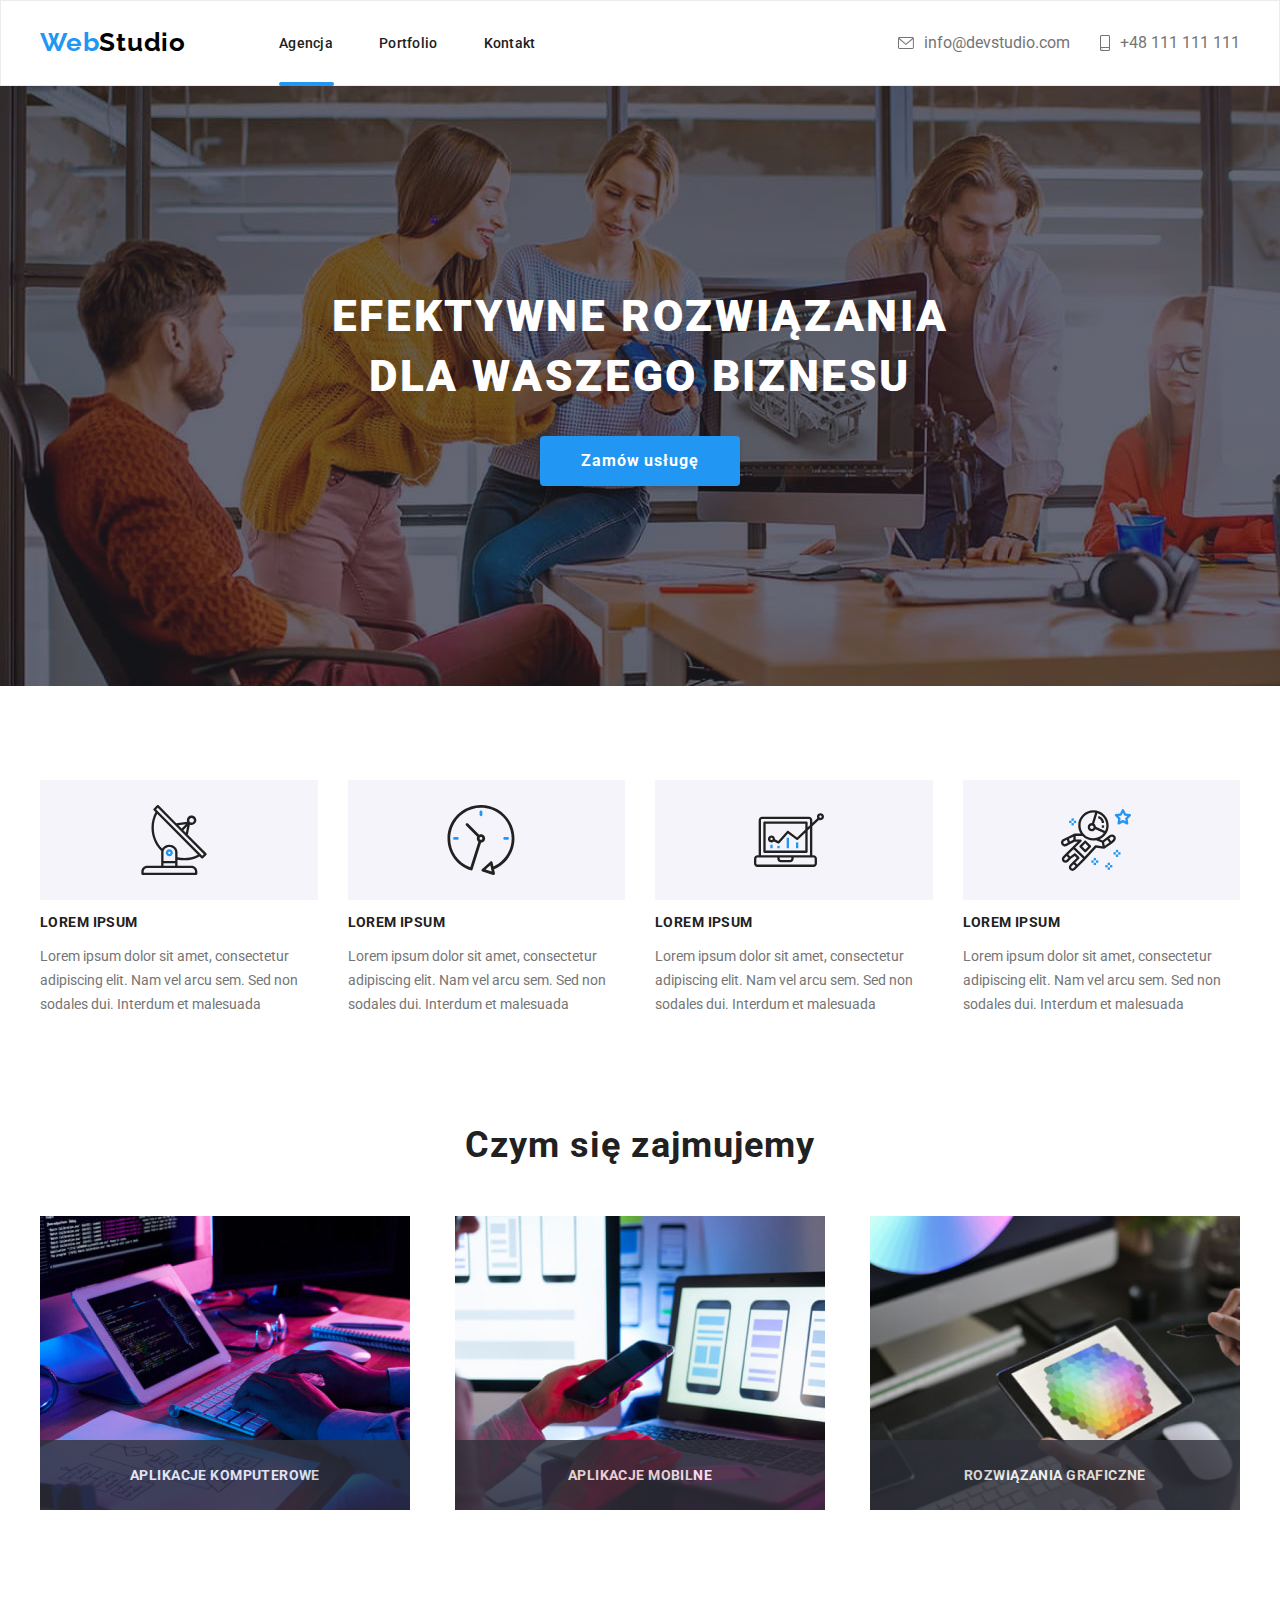
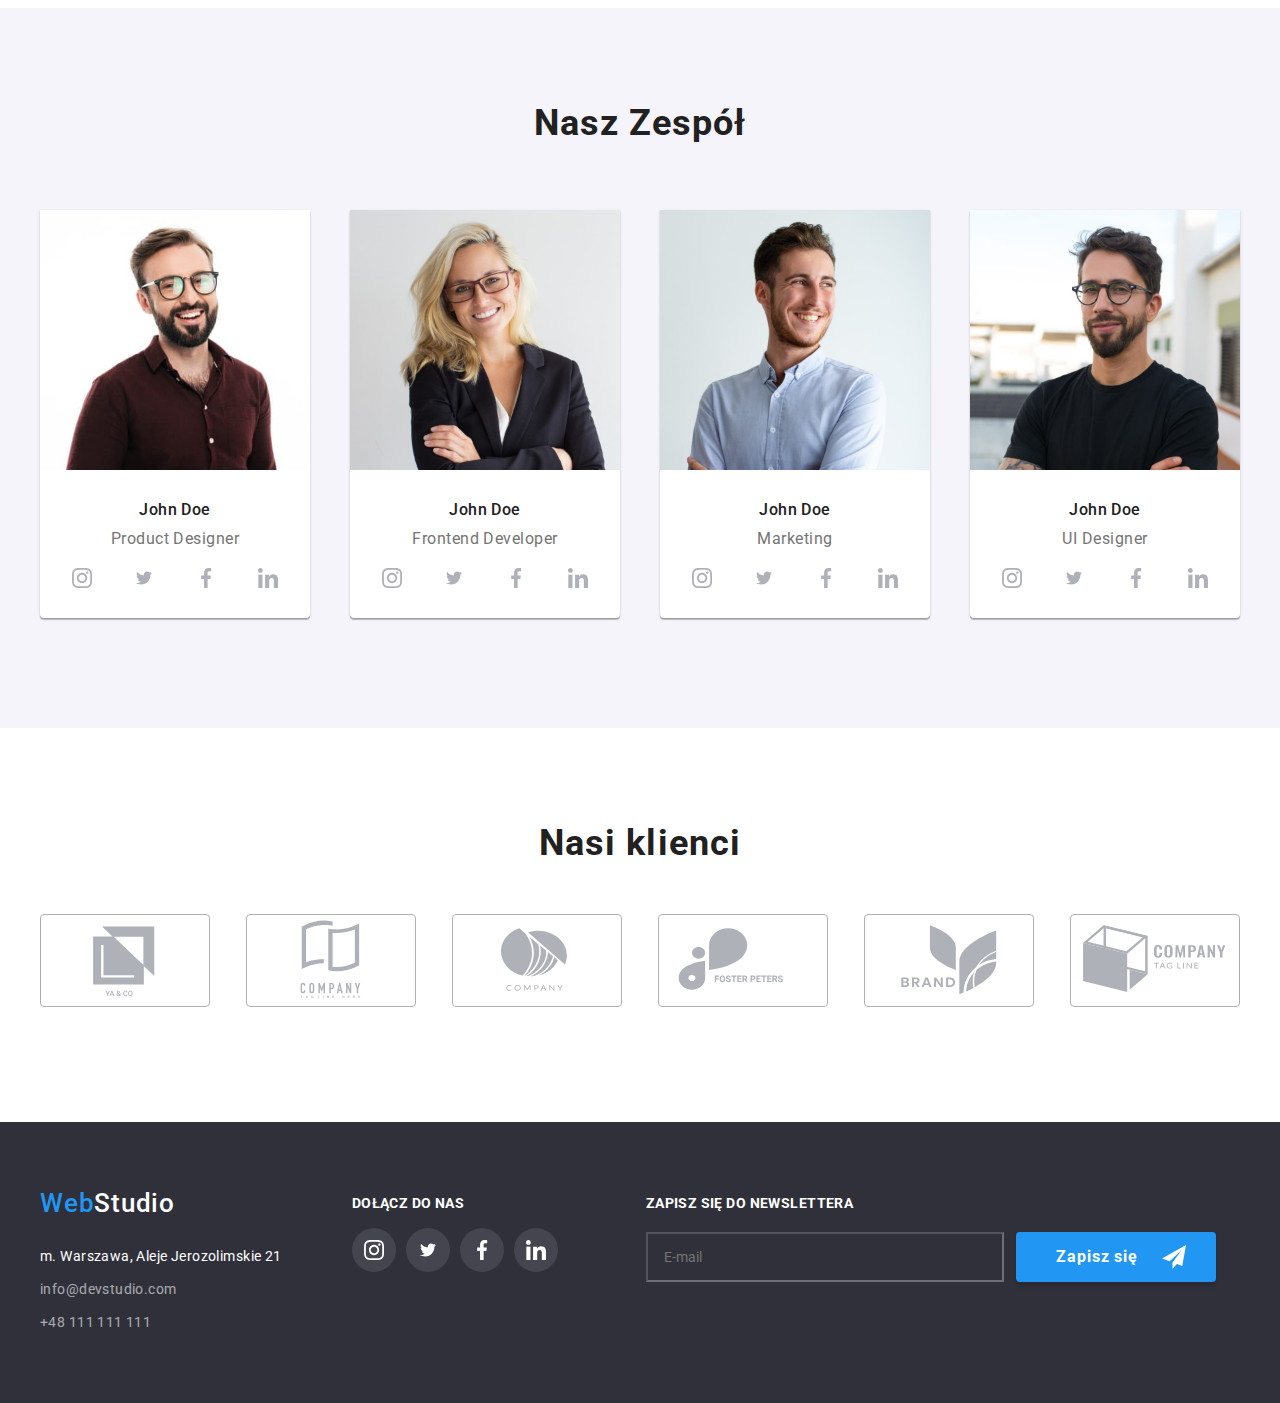
==== index.html @ 601d6df9 "modal window bem almost ready" ====
<!DOCTYPE html>
<html lang="en">
  <head>
    <meta charset="UTF-8" />
    <meta http-equiv="X-UA-Compatible" content="IE=edge" />
    <meta name="viewport" content="width=device-width, initial-scale=1.0" />
    <title>Document</title>
    <link
      rel="stylesheet"
      href="https://cdnjs.cloudflare.com/ajax/libs/modern-normalize/1.0.0/modern-normalize.min.css"
    />
    <link rel="stylesheet" href="css/styles.css" />
    <style>
      @import url('https://fonts.googleapis.com/css2?family=Raleway:wght@700&family=Roboto:ital,wght@0,400;0,500;0,900;1,700&display=swap');
    </style>
  </head>
  <body>
    <header class="header">
      <div class="container container--header">
      <a class="logo logo--header" href="./index.html"
        ><span class="logo__web">Web</span><span class="logo__studio">Studio</span></a
      >
      <nav class="nav">
        <ul class="menu">
          <li class="menu-page"><a class="menu-page__link menu-page__link--active" href="./index.html">Agencja</a></li>
          <li class="menu-page"><a class="menu-page__link" href="./portfolio.html">Portfolio</a></li>
          <li class="menu-page"><a class="menu-page__link" href="">Kontakt</a></li>
        </ul>
      </nav>
    <ul class="header-contacts">
      <li class="header-info">
        <a class="header-info__link" href="mailto:info@devstudio.com">
          <svg class="header-info__svg" width="16" height="12">
            <use href="images/icons.svg#icon-envelope">
          </svg>
          info@devstudio.com</a>
      </li>
      <li class="header-info">
        <a class="header-info__link" href="tel:+48111111111">
          <svg class="header-info__svg" width="10" height="16">
            <use href="images/icons.svg#icon-smartphone">
          </svg>
          +48 111 111 111</a>
      </li>
    </ul>
      </div>
    </header>
    <main>
      <section class="section1">
        <div class="container container--section1">
        <h1 class="section1__tittle">Efektywne rozwiązania dla waszego biznesu</h1>
        <button class="section1__button" type="button" data-modal-open>Zamów usługę</button>
        </div>
      </section>
      <section class="section2">
        <div class="container">
        <ul class="lorem-section">
          <li class="lorem-column">
            <div class="lorem-image" width="270" height="120">
              <svg class="lorem-image__svg" width="70" height="70">
                <use href="images/icons.svg#icon-antenna">
              </svg>
            </div>
            <h3 class="lorem-column__title">Lorem Ipsum</h3>
            <p class="lorem-column__text">
              Lorem ipsum dolor sit amet, consectetur adipiscing elit. Nam vel arcu sem. Sed non
              sodales dui. Interdum et malesuada
            </p>
          </li>
          <li class="lorem-column">
            <div class="lorem-image" width="270" height="120">
              <svg class="lorem-image__svg" width="70" height="70">
                <use href="images/icons.svg#icon-clock">
              </svg>
              </div>
            <h3 class="lorem-column__title">Lorem Ipsum</h3>
            <p class="lorem-column__text">
              Lorem ipsum dolor sit amet, consectetur adipiscing elit. Nam vel arcu sem. Sed non
              sodales dui. Interdum et malesuada
            </p>
          </li>
          <li class="lorem-column">
            <div class="lorem-image" width="270" height="120">
              <svg class="lorem-image__svg" width="70" height="70">
                <use href="images/icons.svg#icon-diagram-1">
              </svg>
              </div>
            <h3 class="lorem-column__title">Lorem Ipsum</h3>
            <p class="lorem-column__text">
              Lorem ipsum dolor sit amet, consectetur adipiscing elit. Nam vel arcu sem. Sed non
              sodales dui. Interdum et malesuada
            </p>
          </li>
          <li class="lorem-column">
            <div class="lorem-image" width="270" height="120">
              <svg class="lorem-image__svg" width="70" height="70">
                <use href="images/icons.svg#icon-astronaut">
              </svg>
              </div>
            <h3 class="lorem-column__title">Lorem Ipsum</h3>
            <p class="lorem-column__text">
              Lorem ipsum dolor sit amet, consectetur adipiscing elit. Nam vel arcu sem. Sed non
              sodales dui. Interdum et malesuada
            </p>
          </li>
        </ul>
        </div>
      </section>
      <section class="section3">
        <div class="container">
        <h2 class="header-what-we-do">Czym się zajmujemy</h2>
        <ul class="our-activities">
          <li class="branch">
            <div class="branch__caption">
              <p class="branch__title">
              Aplikacje komputerowe
              </p>
            </div>
            <img
              src="images/keyboard.jpg"
              alt="a man writing on a keyboard"
              width="370"
              height="294"
            />
          </li>
            <li class="branch">
              <div class="branch__caption">
                <p class="branch__title">
                  Aplikacje mobilne
                </p>
              </div>
            <img src="images/mobile.jpg" alt="a man using mobile phone" width="370" height="294" />
          </li>
          <li class="branch">
            <div class="branch__caption">
              <p class="branch__title">
                Rozwiązania graficzne
              </p>
            </div>
            <img src="images/tablet.jpg" alt="a man using tablet" width="370" height="294" /></li>
        </ul>
        </div>
      </section>
      <section class="section4">
        <div class="container">
        <h2 class="header-our-team">Nasz Zespół</h2>
        <ul class="team-section">
          <li>
            <figure class="figure-person">
              <img
                src="images/productdesigner.jpg"
                alt="A man described as a product designer"
                width="270"
                height="260"
              />
              <figcaption class="figcaption-person">
                <p class="figcaption-person__name">John Doe </p><p class="figcaption-person__job">Product Designer</p>
                <ul class="team-social-media">
                  <li>
                    <div class="social-icon__border">
                    <svg width="20" height="20">
                      <use href="images/icons.svg#icon-instagram">                     
                      </use>
                    </svg>
                    </div>
                  </li>
                  <li>
                    <div class="social-icon__border">
                    <svg width="20" height="16">
                      <use href="images/icons.svg#icon-ellipse">
                      </use>
                    </svg>
                    </div>
                  </li>
                  <li>
                    <div class="social-icon__border">
                    <svg width="20" height="20">
                      <use href="images/icons.svg#icon-facebook">
                      </use>
                    </svg>
                    </div>
                  </li>
                  <li>
                    <div class="social-icon__border">
                    <svg width="20" height="20">
                      <use href="images/icons.svg#icon-linkedin">
                      </use>
                    </svg>
                    </div>
                  </li>
                </ul>
              </figcaption>
            </figure>
          </li>
          <li>
            <figure class="figure-person">
              <img
                src="images/developer.jpg"
                alt="a woman described as a fontend developer"
                width="270"
                height="260"
              />
              <figcaption class="figcaption-person">
                <p class="figcaption-person__name">John Doe </p><p class="figcaption-person__job">Frontend Developer</p>
              <ul class="team-social-media">
                <li>
                  <div class="social-icon__border">
                    <svg width="20" height="20">
                      <use href="images/icons.svg#icon-instagram">
                      </use>
                    </svg>
                  </div>
                </li>
                <li>
                  <div class="social-icon__border">
                    <svg width="20" height="16">
                      <use href="images/icons.svg#icon-ellipse">
                      </use>
                    </svg>
                  </div>
                </li>
                <li>
                  <div class="social-icon__border">
                    <svg width="20" height="20">
                      <use href="images/icons.svg#icon-facebook">
                      </use>
                    </svg>
                  </div>
                </li>
                <li>
                  <div class="social-icon__border">
                    <svg width="20" height="20">
                      <use href="images/icons.svg#icon-linkedin">
                      </use>
                    </svg>
                  </div>
                </li>
              </ul>
              </figcaption>
            </figure>
          </li>
          <li>
            <figure class="figure-person">
              <img
                src="images/marketing.jpg"
                alt="a man working in marketing"
                width="270"
                height="260"
              />
              <figcaption class="figcaption-person">
                <p class="figcaption-person__name">John Doe </p><p class="figcaption-person__job">Marketing</p>
                <ul class="team-social-media">
                  <li>
                    <div class="social-icon__border">
                      <svg width="20" height="20">
                        <use href="images/icons.svg#icon-instagram">
                        </use>
                      </svg>
                    </div>
                  </li>
                  <li>
                    <div class="social-icon__border">
                      <svg width="20" height="16">
                        <use href="images/icons.svg#icon-ellipse">
                        </use>
                      </svg>
                    </div>
                  </li>
                  <li>
                    <div class="social-icon__border">
                      <svg width="20" height="20">
                        <use href="images/icons.svg#icon-facebook">
                        </use>
                      </svg>
                    </div>
                  </li>
                  <li>
                    <div class="social-icon__border">
                      <svg width="20" height="20">
                        <use href="images/icons.svg#icon-linkedin">
                        </use>
                      </svg>
                    </div>
                  </li>
                </ul>
              </figcaption>
            </figure>
          </li>
          <li>
            <figure class="figure-person">
              <img
                src="images/uidesigner.jpg"
                alt="a man working as a UI Designer"
                width="270"
                height="260"
              />
              <figcaption class="figcaption-person">
                <p class="figcaption-person__name">John Doe </p><p class="figcaption-person__job">UI Designer</p>
              <ul class="team-social-media">
                <li>
                  <div class="social-icon__border">
                    <svg width="20" height="20">
                      <use href="images/icons.svg#icon-instagram">
                      </use>
                    </svg>
                  </div>
                </li>
                <li>
                  <div class="social-icon__border">
                    <svg width="20" height="16">
                      <use href="images/icons.svg#icon-ellipse">
                      </use>
                    </svg>
                  </div>
                </li>
                <li>
                  <div class="social-icon__border">
                    <svg width="20" height="20">
                      <use href="images/icons.svg#icon-facebook">
                      </use>
                    </svg>
                  </div>
                </li>
                <li>
                  <div class="social-icon__border">
                    <svg width="20" height="20">
                      <use href="images/icons.svg#icon-linkedin">
                      </use>
                    </svg>
                  </div>
                </li>
              </ul>
        </div>
      </section>
      <section class="section-clients">
        <div class="container">
          <h2 class="header-our-clients">Nasi klienci</h2>
          <ul class="clients-logo-section">
            <li class="clients-logo">
            <svg class="clients-logo__image" width="170" height="93">
             <use href="images/icons.svg#icon-logo2">
             </use>
            </svg>
            </li>
            <li class="clients-logo">
              <svg class="clients-logo__image" width="170" height="93">
                <use href="images/icons.svg#icon-logo">
                </use>
              </svg>
            </li>
            <li class="clients-logo">
              <svg class="clients-logo__image" width="170" height="93">
                <use href="images/icons.svg#icon-logo6">
                </use>
              </svg>
            </li>
            <li class="clients-logo">
              <svg class="clients-logo__image" width="170" height="93">
                <use href="images/icons.svg#icon-logo-2">
                </use>
              </svg>
            </li>
            <li class="clients-logo">
              <svg class="clients-logo__image" width="170" height="93">
                <use href="images/icons.svg#icon-logo4">
                </use>
              </svg>
            </li>
            <li class="clients-logo">
              <svg class="clients-logo__image" width="170" height="93">
                <use href="images/icons.svg#icon-logo3">
                </use>
              </svg>
            </li>
          </ul>
          </div>
    </main>
    <footer class="footer">
      <div class="container container--footer">
      <div class="footer-contacts">
      <a class="footer-contacts__link" href=""><span class="footer-contacts__web">Web</span><span class="footer-contacts__studio">Studio</span></a
      >
      <address class="foter-addres">
        m. Warszawa, Aleje Jerozolimskie 21
        <a class="footer-addres__contact" href="mailto:info@devstudio.com">info@devstudio.com</a>
        <a class="footer-addres__contact" href="tel:+48111111111">+48 111 111 111</a>
      </address>
      </div>
      <div>
      <p class="header-join-us">Dołącz do nas</p>
      <ul class="footer-social-bloc">
        <li class="footer-social-icon">
          <div class="footer-social-icon__circle">
          <svg width="20" height="20">
            <use href="images/icons.svg#icon-instagram">
            </use>
          </svg>
          </div>
        </li>
        <li class="footer-social-icon">
          <div class="footer-social-icon__circle">
          <svg width="20" height="16">
            <use href="images/icons.svg#icon-ellipse">
            </use>
          </svg>
          </div>
        </li>
        <li class="footer-social-icon">
          <div class="footer-social-icon__circle">
          <svg width="20" height="20">
            <use href="images/icons.svg#icon-facebook">
            </use>
          </svg>
          </div>
        </li>
        <li class="footer-social-icon">
          <div class="footer-social-icon__circle">
          <svg width="20" height="20">
            <use href="images/icons.svg#icon-linkedin">
            </use>
          </svg>
          </div>
        </li>
      </ul>
      </div>
      <form class="footer-form">
        <label class="footer-form__label">Zapisz się do newslettera
          <input class="footer-form__input" type="email" name="email" placeholder="E-mail" required>
        </label>
        <button class="footer-form__button" type="submit" name="submit">Zapisz się
          <svg class="footer-form__image" width="24" height="24">
            <use href="images/icons.svg#icon-send"></use>
          </svg>
        </button>
      </form>
    </div>
    </footer>
    <div class="backdrop is-hidden" data-modal>
    <div class="modal">
      <h3 class="modal__head">Zostaw swoje dane w formularzu poniżej</h3>
      <form class="modal__form">
      <label class="modal__label">Imię
      <input class="modal__input" type="text" name="name" required>
<svg class="svg-person" width="18" height="18">
  <use href="images/icons.svg#icon-person"></use>
</svg>
      </label>
      <label class="modal__label">Telefon
        <input class="modal__input" type="tel" name="phone" required>
        <svg class="svg-phone" width="18" height="18">
          <use href="images/icons.svg#icon-phone-black"></use>
        </svg>
      </label>
      <label class="modal__label">Email
        <input class="modal__input" type="email" name ="email" required>
      <svg class="svg-envelope" width="18" height="18">
        <use href="images/icons.svg#icon-black-envelope"></use>
      </svg>
      </label>
      <label class="modal__label">Komentarz
        <textarea class="modal__textarea" name="comment" rows="5" placeholder="Wprowadź tekst" resize="vertical"></textarea>
      </label>
      <label class="modal__label-checkbox">Oświadczam iż akceptuję&nbsp;<a class="modal__link" href=""> Regulamin </a> &nbsp;i&nbsp; <a class="modal__link"
        href="">
        Politykę Prywatności.</a>
        <input class="modal__checkbox" type="checkbox" name="Accepting agreement" id="modal-checkbox" required>
     </label>
      <button class="modal__button" type="submit">Wyślij
      </button>
      </form>
      <button type="button" class="modal__close-btn" data-modal-close>
        <svg width="18" height="18">
          <use href="images/icons.svg#icon-close-btn">
          </use>
        </svg>
      </button>
    </div>
    </div>
  
  <script src="./js/modal.js"></script>
  </body>
</html>
---- css/styles.css ----
body {
  font-family: 'Roboto', 'Raleway', sans-serif;
  background-color: #ffffff;
}
:root {
  --brand-color: #2196f3;
  --brand-background-color: #2f303a;
  --brand-color2: #757575;
  --text-color: #fff;
  --chapter-color: #212121;
}

.container {
  width: 1200px;
  margin: 0 auto;
}

/* header beginning */

.header {
  border: 1px solid #ececec;
}
.container--header {
  display: flex;
  align-items: center;
}

.logo {
  text-decoration: none;
  margin-top: 24px;
  margin-bottom: 24px;
}
.logo--header {
  margin-right: 93px;
}

.logo__studio {
  font-family: 'Raleway';
  font-style: normal;
  font-weight: 700;
  font-size: 26px;
  line-height: 1.3830769231;
  letter-spacing: 0.03em;
  text-decoration: none;
  color: black;
}

.logo__web {
  font-family: 'Raleway';
  font-style: normal;
  font-weight: 700;
  font-size: 26px;
  line-height: 1.3830769231;
  letter-spacing: 0.03em;
  text-decoration: none;
  color: var(--brand-color);
}

.menu {
  list-style: none;
  display: flex;
  padding-left: 0px;
  padding-right: 0px;
  margin-bottom: 0px;
  margin-top: 0px;
}

.menu-page {
  position: relative;
}
.menu-page:not(:last-child) {
  margin-right: 46px;
}

.menu-page__link {
  text-decoration: none;
  color: #212121;
  font-style: normal;
  font-weight: 500;
  font-size: 14px;
  line-height: 1.1428571429;
  letter-spacing: 0.02em;
}
.menu-page__link:focus,
.menu-page__link:hover {
  color: var(--brand-color);
}

.menu-page__link--active::after {
  content: '';
  height: 4px;
  background: var(--brand-color);
  border-radius: 2px;
  margin-top: 30px;
  display: block;
  position: absolute;
  width: 55px;
}

.header-contacts {
  list-style: none;
  display: flex;
  margin-left: auto;
}

.header-info:nth-child(1) {
  margin-right: 30px;
}

.header-info:focus .header-info__link,
.header-info:hover .header-info__link,
.header-info:hover .header-info__svg,
.header-info:focus .header-info__svg {
  color: #2196f3;
  fill: #2196f3;
}

.header-info__link {
  text-decoration: none;
  color: #757575;
  align-items: center;
  display: flex;
}

.header-info__svg {
  fill: #757575;
  cursor: pointer;
  margin-right: 10px;
}

/* header end */

/*main beginning */

/*section1 beginnning*/

.section1 {
  color: var(--text-color);
  background-color: var(--brand-background-color);
  text-align: center;
  height: 600px;
  padding-top: 200px;
  padding-bottom: 200px;
  background-image: linear-gradient(rgba(47, 48, 58, 0.4), rgba(47, 48, 58, 0.4)),
    url('../images/background.jpg');
}

.container--section1 {
  align-items: center;
}

.section1__tittle {
  font-style: normal;
  font-weight: 900;
  font-size: 44px;
  line-height: 1.3636363636;
  letter-spacing: 0.06em;
  width: 696px;
  margin: 0 auto;
  text-transform: uppercase;
}

.section1__button {
  color: var(--text-color);
  background-color: var(--brand-color);
  cursor: pointer;
  font-style: normal;
  font-weight: 700;
  font-size: 16px;
  line-height: 1.875;
  letter-spacing: 0.06em;
  width: 200px;
  height: 50px;
  box-shadow: 0px 4px 4px rgba(0, 0, 0, 0.15);
  border-radius: 4px;
  border: none;
  margin-top: 30px;
}

/* section1 end*/

/*section2 beginning */

.section2 {
  padding-bottom: 94px;
  padding-top: 94px;
}

.lorem-section {
  display: flex;
  justify-content: space-between;
  list-style: none;
  padding-left: 0px;
  padding-right: 0px;
  margin-bottom: 0px;
  margin-top: 0px;
}

.lorem-column:not(:first-child) {
  margin-left: 30px;
}

.lorem-image {
  background-color: #f5f4fa;
  display: flex;
  justify-content: center;
  align-items: center;
  height: 120px;
}
.lorem-image__svg {
  fill: #757575;
  cursor: pointer;
  margin-right: 10px;
}
.lorem-column__title {
  color: var(--chapter-color);
  font-weight: 700;
  font-size: 14px;
  line-height: 1.1428571429;
  letter-spacing: 0.03em;
  text-transform: uppercase;
}

.lorem-column__text {
  color: var(--brand-color2);
  font-size: 14px;
  line-height: 1.7142857143;
}

/*section2 end */

/*section3 beginning */

.section3 {
  padding-bottom: 94px;
  padding-top: 0px;
}

.header-what-we-do {
  color: var(--chapter-color);
  font-weight: 700;
  font-size: 36px;
  line-height: 1.1666666667;
  letter-spacing: 0.03em;
  text-align: center;
  margin-top: 0px;
  margin-bottom: 50px;
}

.our-activities {
  list-style: none;
  display: flex;
  padding-left: 0px;
  padding-right: 0px;
  margin-bottom: 0px;
  margin-top: 0px;
  justify-content: space-between;
}

.branch {
  position: relative;
}
.branch__caption {
  position: absolute;
  width: 370px;
  height: 70px;
  background-color: #2f303a;
  opacity: 0.8;
  bottom: 4px;
  display: flex;
  justify-content: center;
  align-items: center;
}

.branch__title {
  font-family: 'Roboto';
  font-style: normal;
  font-weight: 700;
  font-size: 14px;
  line-height: 16px;
  letter-spacing: 0.03em;
  text-transform: uppercase;
  color: #ffffff;
}

/*section3 end */

/*section4 beginning */

.section4 {
  padding-bottom: 94px;
  padding-top: 94px;
  background-color: #f5f4fa;
}
.header-our-team {
  color: var(--chapter-color);
  font-weight: 700;
  font-size: 36px;
  line-height: 1.1666666667;
  letter-spacing: 0.03em;
  text-align: center;
  margin-top: 0px;
  margin-bottom: 50px;
}

.team-section {
  list-style: none;
  display: flex;
  padding-left: 0px;
  padding-right: 0px;
  margin-bottom: 0px;
  margin-top: 0px;
  justify-content: space-between;
}

.figure-person {
  width: 270px;
  background-color: #fff;
  box-shadow: 0px 1px 3px rgba(0, 0, 0, 0.12), 0px 1px 1px rgba(0, 0, 0, 0.14),
    0px 2px 1px rgba(0, 0, 0, 0.2);
  border-radius: 0px 0px 4px 4px;
  display: flex;
  flex-direction: column;
  align-items: center;
  margin-left: 15px;
  margin-right: 0px;
}

.figure-person:nth-child(1) {
  margin-left: 0px;
}

.figure-person:nth-child(4) {
  margin-right: 0px;
}

.figcaption-person {
  margin-top: 20px;
  margin-bottom: 20px;
  width: 100%;
}

.figcaption-person__name {
  font-weight: 500;
  font-size: 16px;
  line-height: 1.1875;
  letter-spacing: 0.03em;
  color: #212121;
  margin-bottom: 10px;
  margin-top: 10px;
  text-align: center;
}

.figcaption-person__job {
  font-size: 16px;
  line-height: 1.1875;
  letter-spacing: 0.03em;
  color: var(--brand-color2);
  margin-bottom: 10px;
  margin-top: 10px;
  text-align: center;
}

.team-social-media {
  list-style: none;
  display: flex;
  justify-content: space-evenly;
  padding-left: 0px;
}

.social-icon {
  cursor: pointer;
}
.social-icon__border {
  display: flex;
  width: 40px;
  height: 40px;
  cursor: pointer;
  justify-content: center;
  align-items: center;
  border-radius: 50%;
  fill: #afb1b8;
  transition: 250ms cubic-bezier(0.4, 0, 0.2, 1);
}

.social-icon__border:hover,
.social-icon__border:focus {
  background: #2196f3;
  fill: #fff;
}

/*section4 end */

/*section-clients beginning */

.section-clients {
  padding-bottom: 94px;
  padding-top: 94px;
}

.header-our-clients {
  color: var(--chapter-color);
  font-weight: 700;
  font-size: 36px;
  line-height: 1.1666666667;
  letter-spacing: 0.03em;
  text-align: center;
  margin-top: 0px;
  margin-bottom: 50px;
}

.clients-logo-section {
  display: flex;
  justify-content: space-between;
  padding-left: 0px;
}

.clients-logo {
  list-style: none;
  fill: #afb1b8;
  cursor: pointer;
  transition: 250ms cubic-bezier(0.4, 0, 0.2, 1);
}

.clients-logo__image {
  border: 1px solid #afb1b8;
  border-radius: 4px;
  transition-property: fill, color;
  transition: 250ms cubic-bezier(0.4, 0, 0.2, 1);
}

.clients-logo__image:hover,
.clients-logo__image:focus {
  fill: #2196f3;
  border-color: #2196f3;
}

/*section-clients end */

/*footer beginning */

.footer {
  background-color: var(--brand-background-color);
}

.container--footer {padding-top: 60px;
  padding-bottom: 60px;
  display: flex;}

.footer-contacts {margin-right: 70px;}
.footer-contacts__link {text-decoration: none;

}
.footer-contacts__web {color: var(--brand-color);
  font-style: normal;
  font-weight: 500;
  font-size: 26px;
  line-height: 1.625;
  letter-spacing: 0.03em;
  border-radius: 4px;
  border: none;
  transition: 250ms cubic-bezier(0.4, 0, 0.2, 1);}

.footer-contacts__studio {
  cursor: pointer;
  font-style: normal;
  font-weight: 500;
  font-size: 26px;
  line-height: 1.625;
  letter-spacing: 0.03em;
  color: var(--text-color);
  border-radius: 4px;
  border: none;
  transition: 250ms cubic-bezier(0.4, 0, 0.2, 1);}

.foter-addres {color: #fff;
  font-style: normal;
  font-size: 14px;
  line-height: 1.7142857143;
  letter-spacing: 0.03em;
  padding-top: 20px;}

.footer-addres__contact {margin-top: 9px;
  margin-bottom: 9px;
  text-decoration: none;
color: rgba(255, 255, 255, 0.6);
  display: block;}

.footer-addres__contact:hover,
.footer-addres__contact:focus {
  color: var(--brand-color);
}

.header-join-us {font-family: 'Roboto';
  font-style: normal;
  font-weight: 700;
  font-size: 14px;
  line-height: 1.14;
  letter-spacing: 0.03em;
  text-transform: uppercase;
  color: #fff;}

.footer-social-bloc {list-style: none;
  display: flex;
  padding-left: 0px;}


.footer-social-icon {
  margin-right: 10px;
  cursor: pointer;
}

.footer-social-icon__circle {background-color: rgba(255, 255, 255, 0.1);
  width: 44px;
  height: 44px;
  border-radius: 50px;
  display: flex;
  justify-content: center;
  align-items: center;
  fill: #fff;
  transition: 250ms cubic-bezier(0.4, 0, 0.2, 1);}

.footer-social-icon__circle:hover,
.footer-social-icon__circle:focus {
  background-color: #2196f3;
}

.footer-form {
  margin-left: 78px;
  display: flex;
  padding-top: 14px;
}

.footer-form__label {
  color: white;
  text-transform: uppercase;
  font-size: 14px;
  line-height: 1.14;
  letter-spacing: 0.03em;
  font-weight: 700;
  width: 358px;
  margin-right: 12px;
}

.footer-form__input {
  height: 50px;
  width: 358px;
  background-color: #2f303a;
  border-color: rgba(255, 255, 255, 0.3);
  margin-top: 20px;
  padding-left: 16px;
  color: #fff;
}

.footer-form__button {
  width: 200px;
  height: 50px;
  background-color: var(--brand-color);
  box-shadow: 0px 4px 4px rgba(0, 0, 0, 0.15);
  border-radius: 4px;
  border-color: var(--brand-color);
  border: 1px;
  font-weight: 700;
  font-size: 16px;
  line-height: 1.875;
  color: #fff;
  cursor: pointer;
  fill: #fff;
  display: flex;
  align-items: center;
  margin-top: 36px;
  padding-left: 40px;
  padding-right: 0px;
  letter-spacing: 0.06em;
}

.footer-form__image {
  margin-left: 24px;
  margin-right: 28px;
}

/*footer end */

/* modal-window beginning*/


.backdrop {
  position: fixed;
  width: 100%;
  height: 100%;
  left: 0;
  top: 0;
  background-color: rgba(0, 0, 0, 0.2);
}

.is-hidden {
  opacity: 0;
  visibility: hidden;
  pointer-events: none;
}

.is-hidden .modal {
  transform: scale(0.1);
}

.modal {
  position: absolute;
  width: 528px;
  min-height: 581px;
  background-color: #ffffff;
  box-shadow: 0px 1px 3px rgba(0, 0, 0, 0.12), 0px 1px 1px rgba(0, 0, 0, 0.14),
    0px 2px 1px rgba(0, 0, 0, 0.2);
  border-radius: 4px;
  top: 50%;
  left: 50%;
  transition-property: scale;
  transform: translate(-50%, -50%);
  transition: 250ms cubic-bezier(0.4, 0, 0.2, 1);
}

.modal__head {
  text-align: center;
  padding: 0;
  margin-top: 40px;
}

.modal__form {
  display: block;
}

.modal__label {
  display: block;
  padding-left: 40px;
  padding-right: 40px;
  color: #757575;
  position: relative;
}

.modal__input {
  width: 100%;
  margin-top: 4px;
  margin-bottom: 10px;
  border: 1px solid rgba(33, 33, 33, 0.2);
  padding-left: 35px;
  height: 40px;
  border-radius: 4px;
}

.modal__checkbox {
  -moz-appearance: none;
  -webkit-appearance: none;
  appearance: none;
  display: flex;
  align-items: center;
}

.modal__label-checkbox::before {
  content: '';
  display: block;
  width: 16px;
  height: 16px;
  border: 2px solid #212121;
  margin-right: 9px;
  border-radius: 2px;
}

.modal__checkbox:checked+.modal__label-checkbox::before {
  background-color: var(--brand-color);
  border: none;
  display: block;
  background-image: url(../images/icon-check.svg);
  background-repeat: no-repeat;
  background-position: center center;
  border-radius: 2px;
}

.modal__close-btn {
  border-radius: 50%;
  width: 30px;
  height: 30px;
  position: absolute;
  top: 8px;
  right: 8px;
  border: 1px solid rgba(0, 0, 0, 0.1);
  background-color: #fff;
  justify-content: center;
  align-items: center;
  display: flex;
  cursor: pointer;
}

.modal__textarea {
  font-size: 12px;
  font-weight: 400;
  padding: 12px 16px;
  letter-spacing: 0.01em;
  width: 100%;
  margin-top: 4px;
  margin-bottom: 10px;
  border: 1px solid rgba(33, 33, 33, 0.2);
  border-radius: 4px;
}

.modal__textarea::placeholder {
  color: rgba(117, 117, 117, 0.5);
}

.modal__textarea:focus-within {
  border: 1px solid var(--brand-color);
  fill: var(--brand-color);
  outline: none;
}

.modal__input:focus-within {
  border: 1px solid var(--brand-color);
  fill: var(--brand-color);
  outline: none;
}

.modal__label-checkbox {
  display: flex;
  justify-content: center;
  align-items: center;
  color: #757575;
  
}

.modal__label:focus-within {
  fill: var(--brand-color);
}

.modal__button {
  display: flex;
  margin-left: auto;
  margin-right: auto;
  background-color: var(--brand-color);
  color: #fff;
  width: 200px;
  height: 50px;
  justify-content: center;
  align-items: center;
  border: 1px var(--brand-color);
  box-shadow: 0px 4px 4px rgba(0, 0, 0, 0.15);
  border-radius: 4px;
  cursor: pointer;
  font-weight: 700;
  font-size: 16px;
  line-height: 1.875;
  letter-spacing: 0.06em;
  margin-top: 30px;
}

.modal__link {
  color: var(--brand-color);
}

.svg-envelope {
  position: absolute;
  left: 55px;
  top: 34px;
}

.svg-phone {
  position: absolute;
  left: 55px;
  top: 34px;
}

.svg-person {
  position: absolute;
  left: 55px;
  top: 34px;
}















.name {
  font-weight: 700;
  font-size: 18px;
  line-height: 2;
  letter-spacing: 0.06em;
  color: #212121;
  margin-bottom: 4px;
  margin-top: -4px;
  padding-left: 24px;
  padding-top: 20px;
}

.category {
  font-size: 16px;
  line-height: 1.875;
  letter-spacing: 0.03em;
  color: var(--brand-color2);
  margin-top: 4px;
  padding-left: 24px;
  margin-bottom: 20px;
}


.section5,
.section6 {
  padding-bottom: 94px;
  padding-top: 94px;
}

.section5 .ul {
  justify-content: center;
}
.section5 li:not(:last-child) {
  margin-right: 8px;
}

.section5 {
  padding-bottom: 0px;
}
.section6 {
  padding-top: 50px;
}
.section6 .ul {
  flex-wrap: wrap;
  justify-content: space-between;
}
.section6 .ul {
  flex-basis: calc((100% - 20px) / 3);
}
.section6 figure {
  margin-left: 0px;
  margin-right: 0px;
}

.chapter {
  color: #212121;
  font-weight: 700;
  font-size: 36px;
  line-height: 1.1666666667;
  letter-spacing: 0.03em;
  text-align: center;
  margin-top: 0px;
  margin-bottom: 50px;
}

.contacts a {
  color: var(--brand-color2);
  font-style: normal;
  font-weight: 500;
  font-size: 14px;
  line-height: 16px;
  letter-spacing: 0.02em;
}
.contacts a:hover,
.contacts a:focus {
  color: var(--brand-color);
}

.button2 {
  background-color: #f5f4fa;
  cursor: pointer;
  font-style: normal;
  font-weight: 500;
  font-size: 16px;
  line-height: 1.625;
  letter-spacing: 0.03em;
  color: #212121;
  border-radius: 4px;
  border: none;
  transition: 250ms cubic-bezier(0.4, 0, 0.2, 1);
}

.button2:hover,
.button2:focus {
  background-color: var(--brand-color);
  color: #fff;
  box-shadow: 0px 3px 1px rgba(0, 0, 0, 0.1), 0px 1px 2px rgba(0, 0, 0, 0.08),
    0px 2px 2px rgba(0, 0, 0, 0.12);
  border-radius: 4px;
}

.subtittle {
  border-right: 1px solid #eeeeee;
  border-left: 1px solid #eeeeee;
  border-bottom: 1px solid #eeeeee;
  width: 370px;
  margin-right: 0px;
  margin-left: 0px;
}
.ul {
  list-style: none;
  display: flex;
  padding-left: 0px;
  padding-right: 0px;
  margin-bottom: 0px;
  margin-top: 0px;
}

.ul-footer {
  list-style: none;
  display: flex;
}

.ul-join-us {
  display: flex;
  list-style: none;
  padding-left: 0px;
}
.join-us {
  font-family: 'Roboto';
  font-weight: 700;
  font-size: 14px;
  line-height: 1.17;
  color: #fff;
  text-transform: uppercase;
}
.footer-margin {
  margin-right: 70px;
}
.li-join-us {
  margin-right: 10px;
}

.section6-figure {
  position: relative;
  overflow: hidden;
  cursor: pointer;
}
.subtittle {
  margin-top: -5px;
  background-color: #ffffff;
  position: relative;
  z-index: 100;
}
.overlay {
  position: absolute;
  z-index: 99;
  display: flex;
  background-color: #2196f3;
  opacity: 0.9;
  width: 370px;
  height: 294px;
  transition-property: transform, translate;
  transform: translatey(100%);
  transition: 250ms ease;
  align-items: center;
  transition: 250ms cubic-bezier(0.4, 0, 0.2, 1);
}
.overlay-text {
  font-family: 'Roboto';
  font-style: normal;
  font-weight: 400;
  font-size: 18px;
  line-height: 1.55;
  letter-spacing: 0.03em;
  color: #ffffff;
  margin-left: 24px;
  margin-right: 45px;
}

.section6-figure:hover .overlay {
  transform: translatey(0);
}
.section6-figure:hover {
  box-shadow: 0px 1px 1px rgba(0, 0, 0, 0.12), 0px 4px 4px rgba(0, 0, 0, 0.06),
    1px 4px 6px rgba(0, 0, 0, 0.16);
}

.instagram-div {
  background-color: rgba(255, 255, 255, 0.1);
}
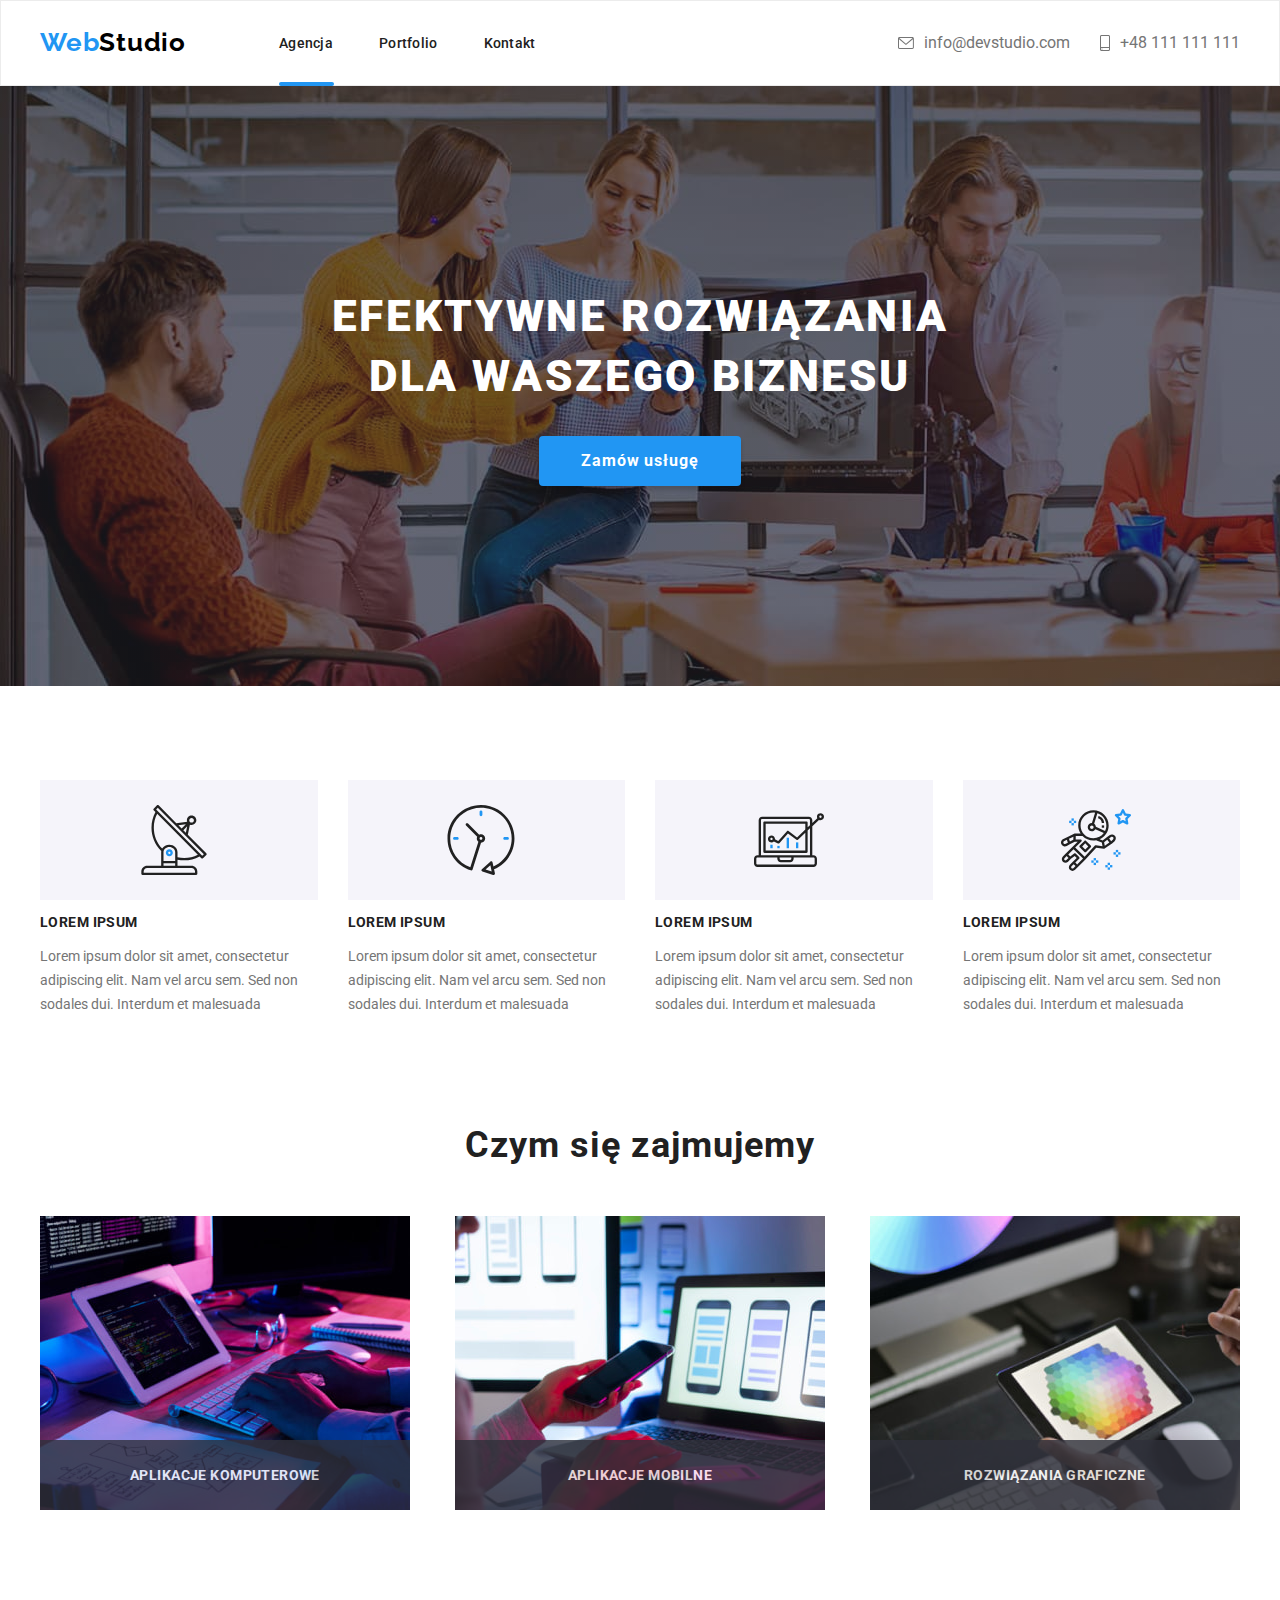
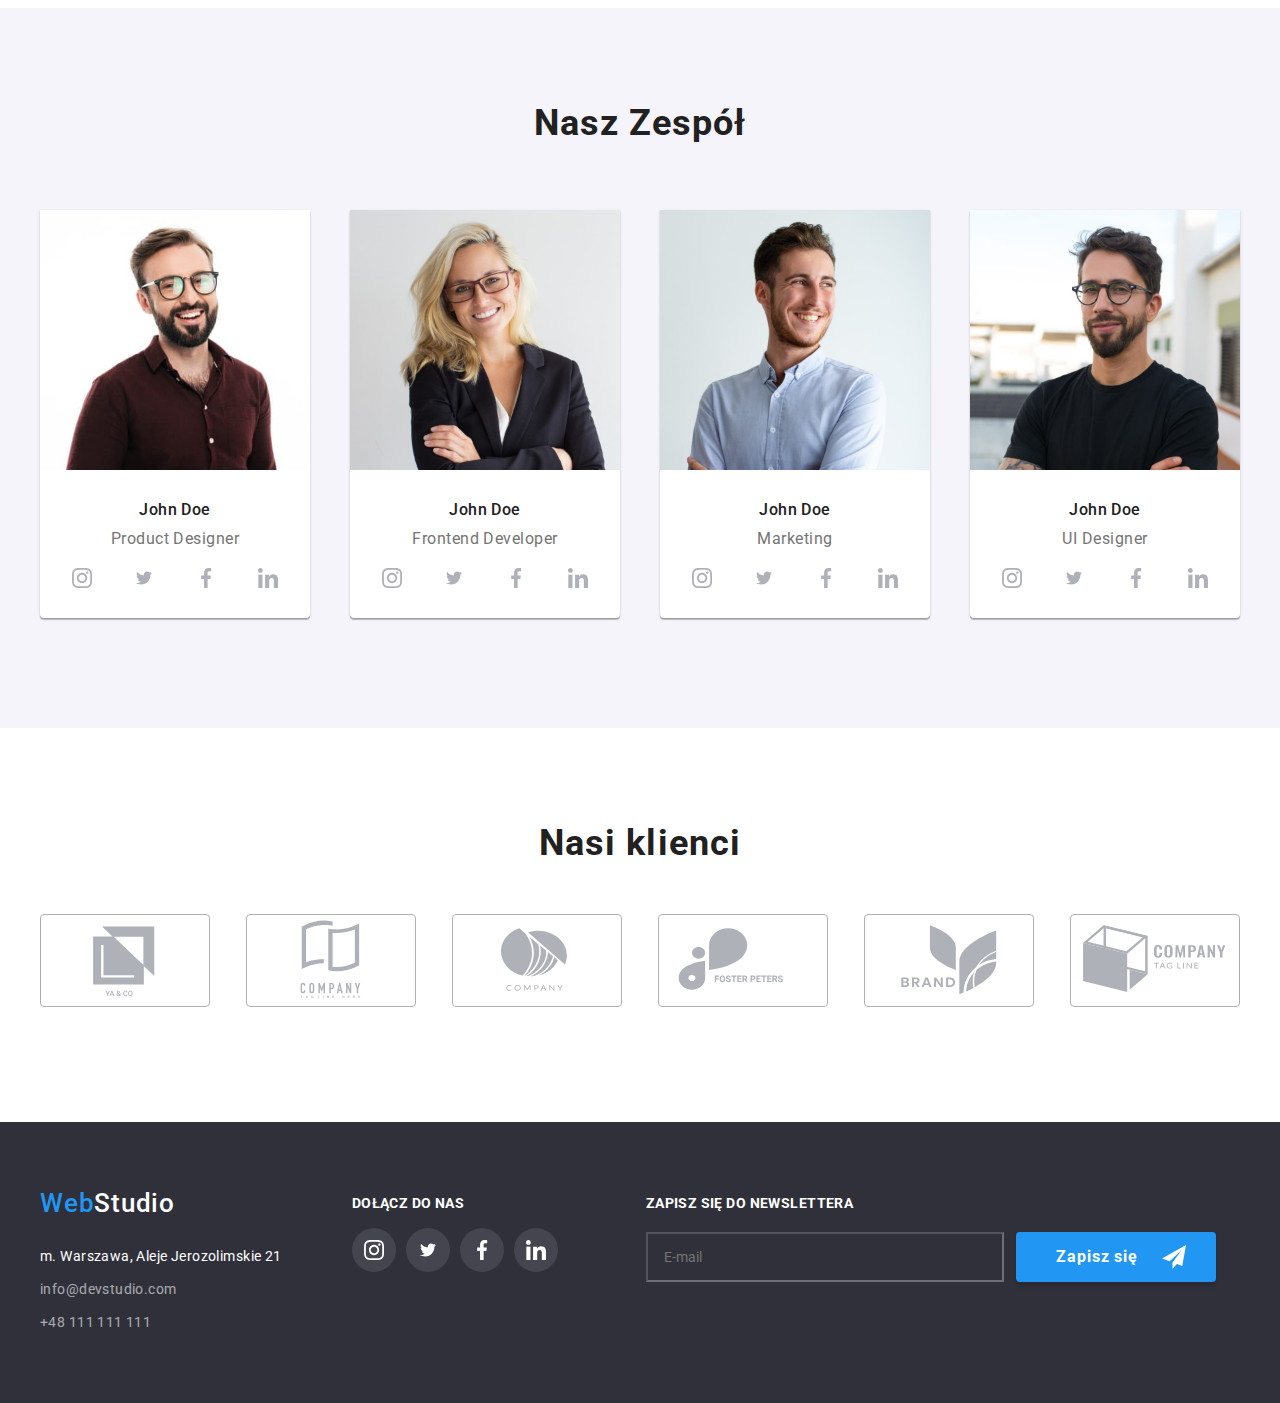
==== commit 50b89453: "changes done" ====
--- a/index.html
+++ b/index.html
@@ -46,13 +46,13 @@
       </div>
     </header>
     <main>
-      <section class="section1">
-        <div class="container container--section1">
-        <h1 class="section1__tittle">Efektywne rozwiązania dla waszego biznesu</h1>
-        <button class="section1__button" type="button" data-modal-open>Zamów usługę</button>
+      <section class="effective-solutions">
+        <div class="container container--effective-solutions">
+        <h1 class="effective-solutions__tittle">Efektywne rozwiązania dla waszego biznesu</h1>
+        <button class="button button--effective-solutions" type="button" data-modal-open>Zamów usługę</button>
         </div>
       </section>
-      <section class="section2">
+      <section class="lorem-ipsum">
         <div class="container">
         <ul class="lorem-section">
           <li class="lorem-column">
@@ -106,7 +106,7 @@
         </ul>
         </div>
       </section>
-      <section class="section3">
+      <section class="what-we-do">
         <div class="container">
         <h2 class="header-what-we-do">Czym się zajmujemy</h2>
         <ul class="our-activities">
@@ -141,7 +141,7 @@
         </ul>
         </div>
       </section>
-      <section class="section4">
+      <section class="our-team">
         <div class="container">
         <h2 class="header-our-team">Nasz Zespół</h2>
         <ul class="team-section">
@@ -427,7 +427,7 @@
         <label class="footer-form__label">Zapisz się do newslettera
           <input class="footer-form__input" type="email" name="email" placeholder="E-mail" required>
         </label>
-        <button class="footer-form__button" type="submit" name="submit">Zapisz się
+        <button class="button button--footer" type="submit" name="submit">Zapisz się
           <svg class="footer-form__image" width="24" height="24">
             <use href="images/icons.svg#icon-send"></use>
           </svg>
@@ -441,31 +441,31 @@
       <form class="modal__form">
       <label class="modal__label">Imię
       <input class="modal__input" type="text" name="name" required>
-<svg class="svg-person" width="18" height="18">
+<svg class="modal__svg-person" width="18" height="18">
   <use href="images/icons.svg#icon-person"></use>
 </svg>
       </label>
       <label class="modal__label">Telefon
         <input class="modal__input" type="tel" name="phone" required>
-        <svg class="svg-phone" width="18" height="18">
+        <svg class="modal__svg-phone" width="18" height="18">
           <use href="images/icons.svg#icon-phone-black"></use>
         </svg>
       </label>
       <label class="modal__label">Email
         <input class="modal__input" type="email" name ="email" required>
-      <svg class="svg-envelope" width="18" height="18">
+      <svg class="modal__svg-envelope" width="18" height="18">
         <use href="images/icons.svg#icon-black-envelope"></use>
       </svg>
       </label>
       <label class="modal__label">Komentarz
         <textarea class="modal__textarea" name="comment" rows="5" placeholder="Wprowadź tekst" resize="vertical"></textarea>
       </label>
-      <label class="modal__label-checkbox">Oświadczam iż akceptuję&nbsp;<a class="modal__link" href=""> Regulamin </a> &nbsp;i&nbsp; <a class="modal__link"
-        href="">
-        Politykę Prywatności.</a>
-        <input class="modal__checkbox" type="checkbox" name="Accepting agreement" id="modal-checkbox" required>
-     </label>
-      <button class="modal__button" type="submit">Wyślij
+        <input class="modal__checkbox" type="checkbox" name="Accepting agreement" id="modal-label-checkbox" required>
+      <label for="modal-label-checkbox" class="modal__label-checkbox">Oświadczam iż akceptuję&nbsp;<a class="modal__link"
+          href=""> Regulamin </a> &nbsp;i&nbsp; <a class="modal__link" href="">
+          Politykę Prywatności.</a></label>
+      </label>
+      <button class="button button--modal" type="submit">Wyślij
       </button>
       </form>
       <button type="button" class="modal__close-btn" data-modal-close>
--- a/css/styles.css
+++ b/css/styles.css
@@ -2,6 +2,7 @@
   font-family: 'Roboto', 'Raleway', sans-serif;
   background-color: #ffffff;
 }
+
 :root {
   --brand-color: #2196f3;
   --brand-background-color: #2f303a;
@@ -9,10 +10,29 @@
   --text-color: #fff;
   --chapter-color: #212121;
 }
-
 .container {
   width: 1200px;
   margin: 0 auto;
+}
+.is-hidden {
+  opacity: 0;
+  visibility: hidden;
+  pointer-events: none;
+}
+/* components */
+
+.button {background-color: var(--brand-color);
+  color: var(--text-color);
+  cursor: pointer;
+  font-style: normal;
+  font-weight: 700;
+  font-size: 16px;
+  line-height: 1.875;
+  letter-spacing: 0.06em;
+  box-shadow: 0px 4px 4px rgba(0, 0, 0, 0.15);
+  border-radius: 4px;
+  border: none;
+  color: #fff;
 }
 
 /* header beginning */
@@ -132,9 +152,9 @@
 
 /*main beginning */
 
-/*section1 beginnning*/
-
-.section1 {
+/*effective-solutions beginnning*/
+
+.effective-solutions {
   color: var(--text-color);
   background-color: var(--brand-background-color);
   text-align: center;
@@ -145,11 +165,11 @@
     url('../images/background.jpg');
 }
 
-.container--section1 {
-  align-items: center;
-}
-
-.section1__tittle {
+.container--effective-solutions {
+  align-items: center;
+}
+
+.effective-solutions__tittle {
   font-style: normal;
   font-weight: 900;
   font-size: 44px;
@@ -160,28 +180,16 @@
   text-transform: uppercase;
 }
 
-.section1__button {
-  color: var(--text-color);
-  background-color: var(--brand-color);
-  cursor: pointer;
-  font-style: normal;
-  font-weight: 700;
-  font-size: 16px;
-  line-height: 1.875;
-  letter-spacing: 0.06em;
-  width: 200px;
-  height: 50px;
-  box-shadow: 0px 4px 4px rgba(0, 0, 0, 0.15);
-  border-radius: 4px;
-  border: none;
+.button--effective-solutions {
   margin-top: 30px;
-}
-
-/* section1 end*/
-
-/*section2 beginning */
-
-.section2 {
+  padding: 10px 42px;
+}
+
+/* effective-solutions end*/
+
+/*lorem-ipsum beginning */
+
+.lorem-ipsum {
   padding-bottom: 94px;
   padding-top: 94px;
 }
@@ -227,11 +235,11 @@
   line-height: 1.7142857143;
 }
 
-/*section2 end */
-
-/*section3 beginning */
-
-.section3 {
+/*lorem-ipsum end */
+
+/*what-we-do beginning */
+
+.what-we-do {
   padding-bottom: 94px;
   padding-top: 0px;
 }
@@ -283,11 +291,11 @@
   color: #ffffff;
 }
 
-/*section3 end */
-
-/*section4 beginning */
-
-.section4 {
+/*what-we-do end */
+
+/*our-team beginning */
+
+.our-team {
   padding-bottom: 94px;
   padding-top: 94px;
   background-color: #f5f4fa;
@@ -389,7 +397,7 @@
   fill: #fff;
 }
 
-/*section4 end */
+/*our-team end */
 
 /*section-clients beginning */
 
@@ -443,15 +451,20 @@
   background-color: var(--brand-background-color);
 }
 
-.container--footer {padding-top: 60px;
+.container--footer {
+  padding-top: 60px;
   padding-bottom: 60px;
-  display: flex;}
-
-.footer-contacts {margin-right: 70px;}
-.footer-contacts__link {text-decoration: none;
-
-}
-.footer-contacts__web {color: var(--brand-color);
+  display: flex;
+}
+
+.footer-contacts {
+  margin-right: 70px;
+}
+.footer-contacts__link {
+  text-decoration: none;
+}
+.footer-contacts__web {
+  color: var(--brand-color);
   font-style: normal;
   font-weight: 500;
   font-size: 26px;
@@ -459,7 +472,8 @@
   letter-spacing: 0.03em;
   border-radius: 4px;
   border: none;
-  transition: 250ms cubic-bezier(0.4, 0, 0.2, 1);}
+  transition: 250ms cubic-bezier(0.4, 0, 0.2, 1);
+}
 
 .footer-contacts__studio {
   cursor: pointer;
@@ -471,46 +485,55 @@
   color: var(--text-color);
   border-radius: 4px;
   border: none;
-  transition: 250ms cubic-bezier(0.4, 0, 0.2, 1);}
-
-.foter-addres {color: #fff;
+  transition: 250ms cubic-bezier(0.4, 0, 0.2, 1);
+}
+
+.foter-addres {
+  color: #fff;
   font-style: normal;
   font-size: 14px;
   line-height: 1.7142857143;
   letter-spacing: 0.03em;
-  padding-top: 20px;}
-
-.footer-addres__contact {margin-top: 9px;
+  padding-top: 20px;
+}
+
+.footer-addres__contact {
+  margin-top: 9px;
   margin-bottom: 9px;
   text-decoration: none;
-color: rgba(255, 255, 255, 0.6);
-  display: block;}
+  color: rgba(255, 255, 255, 0.6);
+  display: block;
+}
 
 .footer-addres__contact:hover,
 .footer-addres__contact:focus {
   color: var(--brand-color);
 }
 
-.header-join-us {font-family: 'Roboto';
+.header-join-us {
+  font-family: 'Roboto';
   font-style: normal;
   font-weight: 700;
   font-size: 14px;
   line-height: 1.14;
   letter-spacing: 0.03em;
   text-transform: uppercase;
-  color: #fff;}
-
-.footer-social-bloc {list-style: none;
-  display: flex;
-  padding-left: 0px;}
-
+  color: #fff;
+}
+
+.footer-social-bloc {
+  list-style: none;
+  display: flex;
+  padding-left: 0px;
+}
 
 .footer-social-icon {
   margin-right: 10px;
   cursor: pointer;
 }
 
-.footer-social-icon__circle {background-color: rgba(255, 255, 255, 0.1);
+.footer-social-icon__circle {
+  background-color: rgba(255, 255, 255, 0.1);
   width: 44px;
   height: 44px;
   border-radius: 50px;
@@ -518,7 +541,8 @@
   justify-content: center;
   align-items: center;
   fill: #fff;
-  transition: 250ms cubic-bezier(0.4, 0, 0.2, 1);}
+  transition: 250ms cubic-bezier(0.4, 0, 0.2, 1);
+}
 
 .footer-social-icon__circle:hover,
 .footer-social-icon__circle:focus {
@@ -552,26 +576,15 @@
   color: #fff;
 }
 
-.footer-form__button {
+.button--footer {
   width: 200px;
   height: 50px;
-  background-color: var(--brand-color);
-  box-shadow: 0px 4px 4px rgba(0, 0, 0, 0.15);
-  border-radius: 4px;
-  border-color: var(--brand-color);
-  border: 1px;
-  font-weight: 700;
-  font-size: 16px;
-  line-height: 1.875;
-  color: #fff;
-  cursor: pointer;
   fill: #fff;
   display: flex;
   align-items: center;
   margin-top: 36px;
   padding-left: 40px;
   padding-right: 0px;
-  letter-spacing: 0.06em;
 }
 
 .footer-form__image {
@@ -582,7 +595,6 @@
 /*footer end */
 
 /* modal-window beginning*/
-
 
 .backdrop {
   position: fixed;
@@ -591,12 +603,6 @@
   left: 0;
   top: 0;
   background-color: rgba(0, 0, 0, 0.2);
-}
-
-.is-hidden {
-  opacity: 0;
-  visibility: hidden;
-  pointer-events: none;
 }
 
 .is-hidden .modal {
@@ -636,6 +642,10 @@
   position: relative;
 }
 
+.modal__label:focus-within {
+  fill: var(--brand-color);
+}
+
 .modal__input {
   width: 100%;
   margin-top: 4px;
@@ -646,12 +656,25 @@
   border-radius: 4px;
 }
 
+.modal__input:focus-within {
+  border: 1px solid var(--brand-color);
+  fill: var(--brand-color);
+  outline: none;
+}
+
 .modal__checkbox {
   -moz-appearance: none;
   -webkit-appearance: none;
   appearance: none;
   display: flex;
   align-items: center;
+}
+
+.modal__label-checkbox {
+  display: flex;
+  justify-content: center;
+  align-items: center;
+  color: #757575;
 }
 
 .modal__label-checkbox::before {
@@ -664,7 +687,7 @@
   border-radius: 2px;
 }
 
-.modal__checkbox:checked+.modal__label-checkbox::before {
+.modal__checkbox:checked + .modal__label-checkbox::before {
   background-color: var(--brand-color);
   border: none;
   display: block;
@@ -710,43 +733,14 @@
   fill: var(--brand-color);
   outline: none;
 }
-
-.modal__input:focus-within {
-  border: 1px solid var(--brand-color);
-  fill: var(--brand-color);
-  outline: none;
-}
-
-.modal__label-checkbox {
+.button--modal {
   display: flex;
   justify-content: center;
   align-items: center;
-  color: #757575;
-  
-}
-
-.modal__label:focus-within {
-  fill: var(--brand-color);
-}
-
-.modal__button {
-  display: flex;
   margin-left: auto;
   margin-right: auto;
-  background-color: var(--brand-color);
-  color: #fff;
   width: 200px;
   height: 50px;
-  justify-content: center;
-  align-items: center;
-  border: 1px var(--brand-color);
-  box-shadow: 0px 4px 4px rgba(0, 0, 0, 0.15);
-  border-radius: 4px;
-  cursor: pointer;
-  font-weight: 700;
-  font-size: 16px;
-  line-height: 1.875;
-  letter-spacing: 0.06em;
   margin-top: 30px;
 }
 
@@ -754,39 +748,148 @@
   color: var(--brand-color);
 }
 
-.svg-envelope {
+.modal__svg-envelope {
   position: absolute;
   left: 55px;
   top: 34px;
 }
 
-.svg-phone {
+.modal__svg-phone {
   position: absolute;
   left: 55px;
   top: 34px;
 }
 
-.svg-person {
+.modal__svg-person {
   position: absolute;
   left: 55px;
   top: 34px;
 }
 
-
-
-
-
-
-
-
-
-
-
-
-
-
-
-.name {
+/**modal end **/
+
+/**preference beginning*/
+
+.preference {
+  padding-bottom: 0px;
+  padding-top: 94px;
+}
+
+.categories {
+  list-style: none;
+  display: flex;
+  padding-left: 0px;
+  padding-right: 0px;
+  margin-bottom: 0px;
+  margin-top: 0px;
+  justify-content: center;
+}
+
+.categories__list:not(:last-child) {
+  margin-right: 8px;
+}
+.categories__button {
+  background-color: #f5f4fa;
+  cursor: pointer;
+  font-style: normal;
+  font-weight: 500;
+  font-size: 16px;
+  line-height: 1.625;
+  letter-spacing: 0.03em;
+  color: #212121;
+  border-radius: 4px;
+  border: none;
+  transition: 250ms cubic-bezier(0.4, 0, 0.2, 1);
+}
+
+.categories__button:hover,
+.categories__button:focus {
+  background-color: var(--brand-color);
+  color: #fff;
+  box-shadow: 0px 3px 1px rgba(0, 0, 0, 0.1), 0px 1px 2px rgba(0, 0, 0, 0.08),
+    0px 2px 2px rgba(0, 0, 0, 0.12);
+  border-radius: 4px;
+}
+
+/*preference end */
+
+/*products beginning */
+
+.products {
+  padding-bottom: 94px;
+  padding-top: 50px;
+}
+
+.cards {
+  list-style: none;
+  display: flex;
+  padding-left: 0px;
+  padding-right: 0px;
+  margin-bottom: 0px;
+  margin-top: 0px;
+  flex-wrap: wrap;
+  justify-content: space-between;
+  flex-basis: calc((100% - 20px) / 3);
+}
+
+.single-product {
+  margin-left: 0px;
+  margin-right: 0px;
+  position: relative;
+  overflow: hidden;
+  cursor: pointer;
+}
+
+.single-product:hover .single-product__overlay {
+  transform: translatey(0);
+}
+
+.single-product:hover {
+  box-shadow: 0px 1px 1px rgba(0, 0, 0, 0.12), 0px 4px 4px rgba(0, 0, 0, 0.06),
+    1px 4px 6px rgba(0, 0, 0, 0.16);
+}
+
+.single-product__overlay {
+  position: absolute;
+  z-index: 99;
+  display: flex;
+  background-color: #2196f3;
+  opacity: 0.9;
+  width: 370px;
+  height: 294px;
+  transition-property: transform, translate;
+  transform: translatey(100%);
+  transition: 250ms ease;
+  align-items: center;
+  transition: 250ms cubic-bezier(0.4, 0, 0.2, 1);
+}
+
+.single-product__overlay-text {
+  font-family: 'Roboto';
+  font-style: normal;
+  font-weight: 400;
+  font-size: 18px;
+  line-height: 1.55;
+  letter-spacing: 0.03em;
+  color: #ffffff;
+  margin-left: 24px;
+  margin-right: 45px;
+}
+
+.single-product__subtittle {
+  border-right: 1px solid #eeeeee;
+  border-left: 1px solid #eeeeee;
+  border-bottom: 1px solid #eeeeee;
+  width: 370px;
+  margin-right: 0px;
+  margin-left: 0px;
+  margin-top: -5px;
+  background-color: #ffffff;
+  position: relative;
+  z-index: 100;
+}
+
+.single-product__name {
   font-weight: 700;
   font-size: 18px;
   line-height: 2;
@@ -798,7 +901,7 @@
   padding-top: 20px;
 }
 
-.category {
+.single-product__category {
   font-size: 16px;
   line-height: 1.875;
   letter-spacing: 0.03em;
@@ -808,172 +911,4 @@
   margin-bottom: 20px;
 }
 
-
-.section5,
-.section6 {
-  padding-bottom: 94px;
-  padding-top: 94px;
-}
-
-.section5 .ul {
-  justify-content: center;
-}
-.section5 li:not(:last-child) {
-  margin-right: 8px;
-}
-
-.section5 {
-  padding-bottom: 0px;
-}
-.section6 {
-  padding-top: 50px;
-}
-.section6 .ul {
-  flex-wrap: wrap;
-  justify-content: space-between;
-}
-.section6 .ul {
-  flex-basis: calc((100% - 20px) / 3);
-}
-.section6 figure {
-  margin-left: 0px;
-  margin-right: 0px;
-}
-
-.chapter {
-  color: #212121;
-  font-weight: 700;
-  font-size: 36px;
-  line-height: 1.1666666667;
-  letter-spacing: 0.03em;
-  text-align: center;
-  margin-top: 0px;
-  margin-bottom: 50px;
-}
-
-.contacts a {
-  color: var(--brand-color2);
-  font-style: normal;
-  font-weight: 500;
-  font-size: 14px;
-  line-height: 16px;
-  letter-spacing: 0.02em;
-}
-.contacts a:hover,
-.contacts a:focus {
-  color: var(--brand-color);
-}
-
-.button2 {
-  background-color: #f5f4fa;
-  cursor: pointer;
-  font-style: normal;
-  font-weight: 500;
-  font-size: 16px;
-  line-height: 1.625;
-  letter-spacing: 0.03em;
-  color: #212121;
-  border-radius: 4px;
-  border: none;
-  transition: 250ms cubic-bezier(0.4, 0, 0.2, 1);
-}
-
-.button2:hover,
-.button2:focus {
-  background-color: var(--brand-color);
-  color: #fff;
-  box-shadow: 0px 3px 1px rgba(0, 0, 0, 0.1), 0px 1px 2px rgba(0, 0, 0, 0.08),
-    0px 2px 2px rgba(0, 0, 0, 0.12);
-  border-radius: 4px;
-}
-
-.subtittle {
-  border-right: 1px solid #eeeeee;
-  border-left: 1px solid #eeeeee;
-  border-bottom: 1px solid #eeeeee;
-  width: 370px;
-  margin-right: 0px;
-  margin-left: 0px;
-}
-.ul {
-  list-style: none;
-  display: flex;
-  padding-left: 0px;
-  padding-right: 0px;
-  margin-bottom: 0px;
-  margin-top: 0px;
-}
-
-.ul-footer {
-  list-style: none;
-  display: flex;
-}
-
-.ul-join-us {
-  display: flex;
-  list-style: none;
-  padding-left: 0px;
-}
-.join-us {
-  font-family: 'Roboto';
-  font-weight: 700;
-  font-size: 14px;
-  line-height: 1.17;
-  color: #fff;
-  text-transform: uppercase;
-}
-.footer-margin {
-  margin-right: 70px;
-}
-.li-join-us {
-  margin-right: 10px;
-}
-
-.section6-figure {
-  position: relative;
-  overflow: hidden;
-  cursor: pointer;
-}
-.subtittle {
-  margin-top: -5px;
-  background-color: #ffffff;
-  position: relative;
-  z-index: 100;
-}
-.overlay {
-  position: absolute;
-  z-index: 99;
-  display: flex;
-  background-color: #2196f3;
-  opacity: 0.9;
-  width: 370px;
-  height: 294px;
-  transition-property: transform, translate;
-  transform: translatey(100%);
-  transition: 250ms ease;
-  align-items: center;
-  transition: 250ms cubic-bezier(0.4, 0, 0.2, 1);
-}
-.overlay-text {
-  font-family: 'Roboto';
-  font-style: normal;
-  font-weight: 400;
-  font-size: 18px;
-  line-height: 1.55;
-  letter-spacing: 0.03em;
-  color: #ffffff;
-  margin-left: 24px;
-  margin-right: 45px;
-}
-
-.section6-figure:hover .overlay {
-  transform: translatey(0);
-}
-.section6-figure:hover {
-  box-shadow: 0px 1px 1px rgba(0, 0, 0, 0.12), 0px 4px 4px rgba(0, 0, 0, 0.06),
-    1px 4px 6px rgba(0, 0, 0, 0.16);
-}
-
-.instagram-div {
-  background-color: rgba(255, 255, 255, 0.1);
-}
+/*products end*/
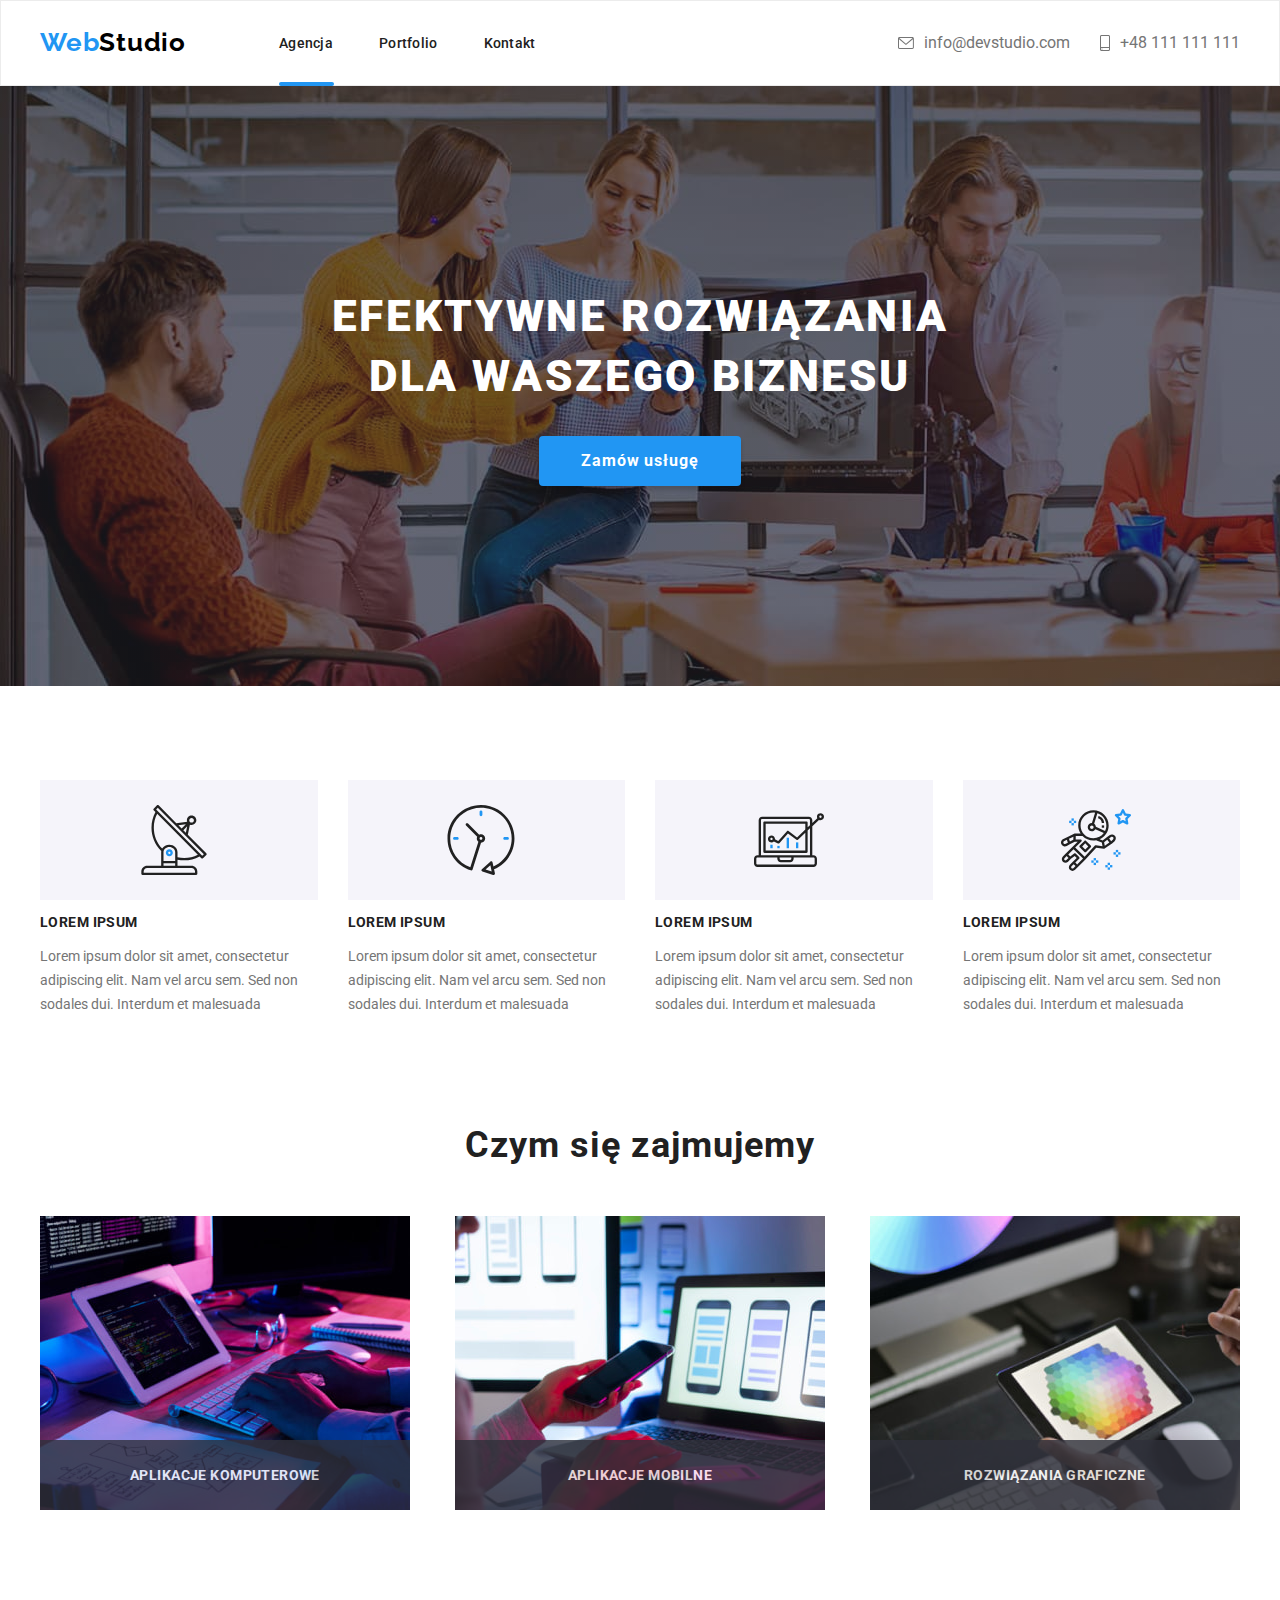
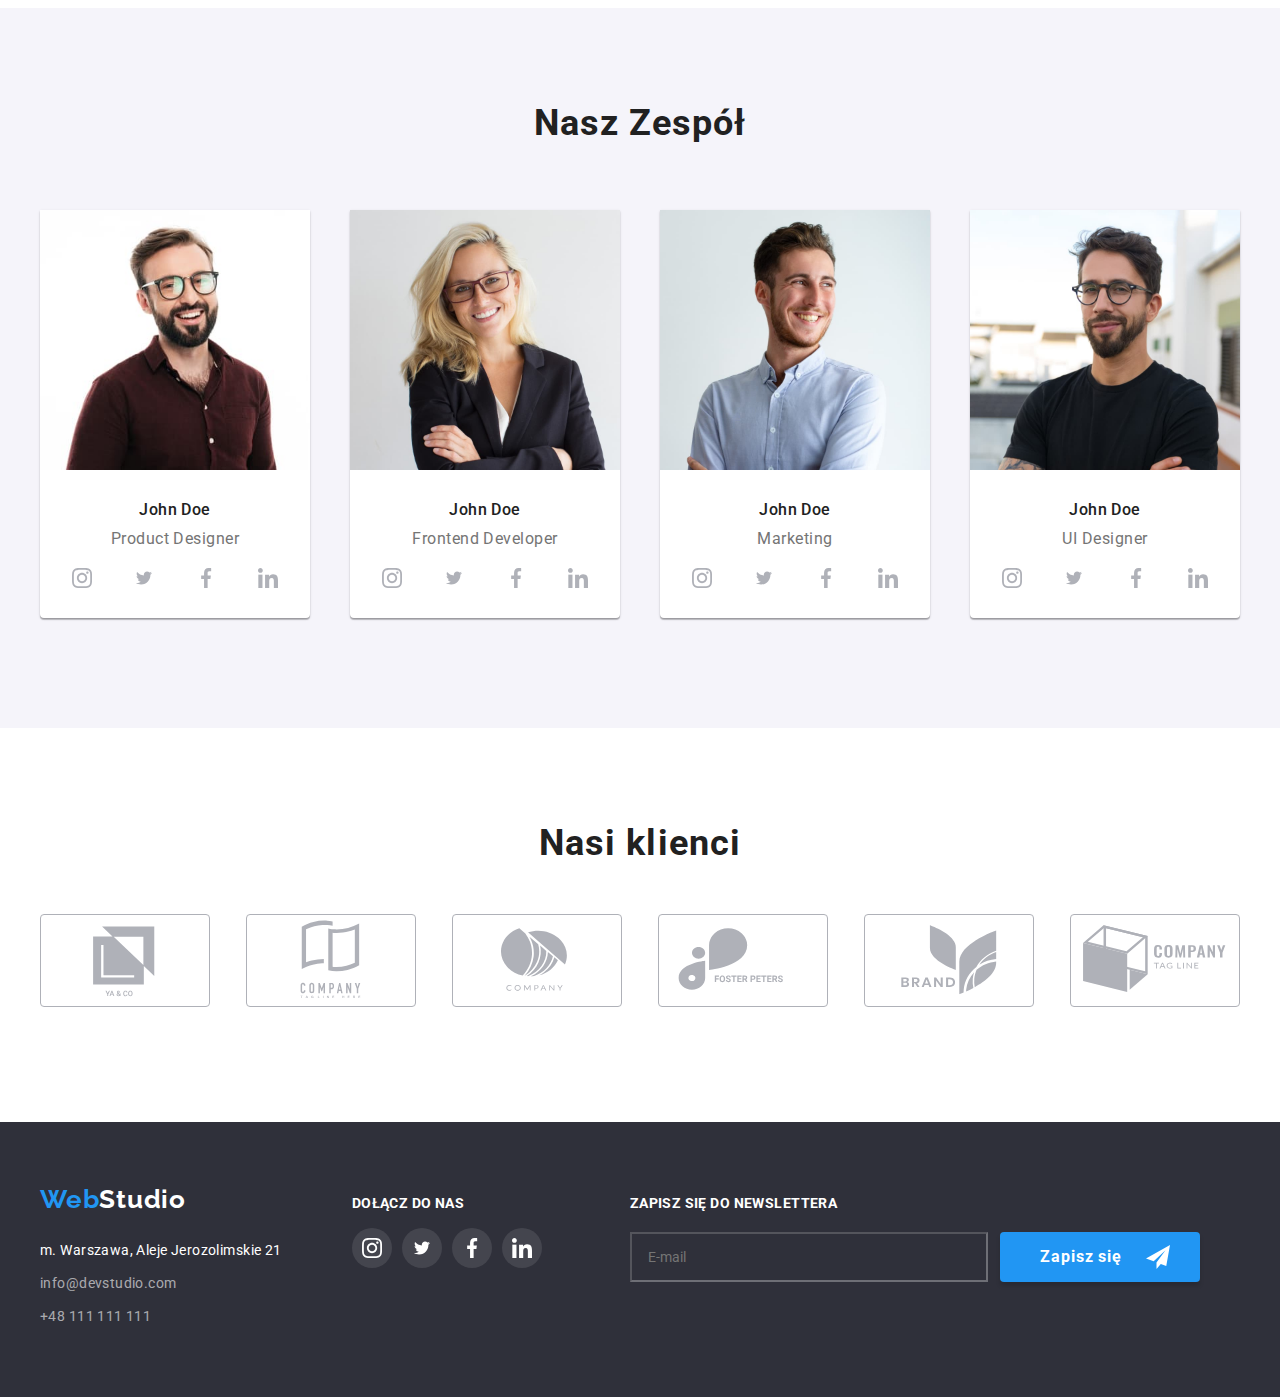
==== commit e8f309df: "layout scss started" ====
--- a/index.html
+++ b/index.html
@@ -17,8 +17,8 @@
   <body>
     <header class="header">
       <div class="container container--header">
-      <a class="logo logo--header" href="./index.html"
-        ><span class="logo__web">Web</span><span class="logo__studio">Studio</span></a
+      <a class="logo-link" href="./index.html"
+        ><span class="logo logo--web">Web</span><span class="logo logo--studio">Studio</span></a
       >
       <nav class="nav">
         <ul class="menu">
@@ -157,7 +157,7 @@
                 <p class="figcaption-person__name">John Doe </p><p class="figcaption-person__job">Product Designer</p>
                 <ul class="team-social-media">
                   <li>
-                    <div class="social-icon__border">
+                    <div class="social-icon social-icon--our-team">
                     <svg width="20" height="20">
                       <use href="images/icons.svg#icon-instagram">                     
                       </use>
@@ -165,7 +165,7 @@
                     </div>
                   </li>
                   <li>
-                    <div class="social-icon__border">
+                    <div class="social-icon social-icon--our-team">
                     <svg width="20" height="16">
                       <use href="images/icons.svg#icon-ellipse">
                       </use>
@@ -173,7 +173,7 @@
                     </div>
                   </li>
                   <li>
-                    <div class="social-icon__border">
+                    <div class="social-icon social-icon--our-team">
                     <svg width="20" height="20">
                       <use href="images/icons.svg#icon-facebook">
                       </use>
@@ -181,7 +181,7 @@
                     </div>
                   </li>
                   <li>
-                    <div class="social-icon__border">
+                    <div class="social-icon social-icon--our-team">
                     <svg width="20" height="20">
                       <use href="images/icons.svg#icon-linkedin">
                       </use>
@@ -204,7 +204,7 @@
                 <p class="figcaption-person__name">John Doe </p><p class="figcaption-person__job">Frontend Developer</p>
               <ul class="team-social-media">
                 <li>
-                  <div class="social-icon__border">
+                  <div class="social-icon social-icon--our-team">
                     <svg width="20" height="20">
                       <use href="images/icons.svg#icon-instagram">
                       </use>
@@ -212,7 +212,7 @@
                   </div>
                 </li>
                 <li>
-                  <div class="social-icon__border">
+                  <div class="social-icon social-icon--our-team">
                     <svg width="20" height="16">
                       <use href="images/icons.svg#icon-ellipse">
                       </use>
@@ -220,7 +220,7 @@
                   </div>
                 </li>
                 <li>
-                  <div class="social-icon__border">
+                  <div class="social-icon social-icon--our-team">
                     <svg width="20" height="20">
                       <use href="images/icons.svg#icon-facebook">
                       </use>
@@ -228,7 +228,7 @@
                   </div>
                 </li>
                 <li>
-                  <div class="social-icon__border">
+                  <div class="social-icon social-icon--our-team">
                     <svg width="20" height="20">
                       <use href="images/icons.svg#icon-linkedin">
                       </use>
@@ -251,7 +251,7 @@
                 <p class="figcaption-person__name">John Doe </p><p class="figcaption-person__job">Marketing</p>
                 <ul class="team-social-media">
                   <li>
-                    <div class="social-icon__border">
+                    <div class="social-icon social-icon--our-team">
                       <svg width="20" height="20">
                         <use href="images/icons.svg#icon-instagram">
                         </use>
@@ -259,7 +259,7 @@
                     </div>
                   </li>
                   <li>
-                    <div class="social-icon__border">
+                    <div class="social-icon social-icon--our-team">
                       <svg width="20" height="16">
                         <use href="images/icons.svg#icon-ellipse">
                         </use>
@@ -267,7 +267,7 @@
                     </div>
                   </li>
                   <li>
-                    <div class="social-icon__border">
+                    <div class="social-icon social-icon--our-team">
                       <svg width="20" height="20">
                         <use href="images/icons.svg#icon-facebook">
                         </use>
@@ -275,7 +275,7 @@
                     </div>
                   </li>
                   <li>
-                    <div class="social-icon__border">
+                    <div class="social-icon social-icon--our-team">
                       <svg width="20" height="20">
                         <use href="images/icons.svg#icon-linkedin">
                         </use>
@@ -298,7 +298,7 @@
                 <p class="figcaption-person__name">John Doe </p><p class="figcaption-person__job">UI Designer</p>
               <ul class="team-social-media">
                 <li>
-                  <div class="social-icon__border">
+                  <div class="social-icon social-icon--our-team">
                     <svg width="20" height="20">
                       <use href="images/icons.svg#icon-instagram">
                       </use>
@@ -306,7 +306,7 @@
                   </div>
                 </li>
                 <li>
-                  <div class="social-icon__border">
+                  <div class="social-icon social-icon--our-team">
                     <svg width="20" height="16">
                       <use href="images/icons.svg#icon-ellipse">
                       </use>
@@ -314,7 +314,7 @@
                   </div>
                 </li>
                 <li>
-                  <div class="social-icon__border">
+                  <div class="social-icon social-icon--our-team">
                     <svg width="20" height="20">
                       <use href="images/icons.svg#icon-facebook">
                       </use>
@@ -322,7 +322,7 @@
                   </div>
                 </li>
                 <li>
-                  <div class="social-icon__border">
+                  <div class="social-icon social-icon--our-team">
                     <svg width="20" height="20">
                       <use href="images/icons.svg#icon-linkedin">
                       </use>
@@ -378,7 +378,7 @@
     <footer class="footer">
       <div class="container container--footer">
       <div class="footer-contacts">
-      <a class="footer-contacts__link" href=""><span class="footer-contacts__web">Web</span><span class="footer-contacts__studio">Studio</span></a
+      <a class="footer-contacts__link" href=""><span class="logo logo--web">Web</span><span class="logo logo--footer">Studio</span></a
       >
       <address class="foter-addres">
         m. Warszawa, Aleje Jerozolimskie 21
@@ -390,7 +390,7 @@
       <p class="header-join-us">Dołącz do nas</p>
       <ul class="footer-social-bloc">
         <li class="footer-social-icon">
-          <div class="footer-social-icon__circle">
+          <div class="social-icon social-icon--footer">
           <svg width="20" height="20">
             <use href="images/icons.svg#icon-instagram">
             </use>
@@ -398,7 +398,7 @@
           </div>
         </li>
         <li class="footer-social-icon">
-          <div class="footer-social-icon__circle">
+          <div class="social-icon social-icon--footer">
           <svg width="20" height="16">
             <use href="images/icons.svg#icon-ellipse">
             </use>
@@ -406,7 +406,7 @@
           </div>
         </li>
         <li class="footer-social-icon">
-          <div class="footer-social-icon__circle">
+          <div class="social-icon social-icon--footer">
           <svg width="20" height="20">
             <use href="images/icons.svg#icon-facebook">
             </use>
@@ -414,7 +414,7 @@
           </div>
         </li>
         <li class="footer-social-icon">
-          <div class="footer-social-icon__circle">
+          <div class="social-icon social-icon--footer">
           <svg width="20" height="20">
             <use href="images/icons.svg#icon-linkedin">
             </use>
--- a/css/styles.css
+++ b/css/styles.css
@@ -35,6 +35,33 @@
   color: #fff;
 }
 
+.logo {
+  font-family: 'Raleway';
+  font-style: normal;
+  font-weight: 700;
+  font-size: 26px;
+  line-height: 1.3830769231;
+  letter-spacing: 0.03em;
+  text-decoration: none;
+  
+}
+.logo--studio {color: black;
+}
+
+.logo--web {color: var(--brand-color);
+}
+
+.social-icon {
+  display: flex;
+  width: 40px;
+  height: 40px;
+  cursor: pointer;
+  justify-content: center;
+  align-items: center;
+  border-radius: 50%;
+  transition: 250ms cubic-bezier(0.4, 0, 0.2, 1);
+}
+
 /* header beginning */
 
 .header {
@@ -45,35 +72,11 @@
   align-items: center;
 }
 
-.logo {
+.logo-link {
   text-decoration: none;
   margin-top: 24px;
   margin-bottom: 24px;
-}
-.logo--header {
   margin-right: 93px;
-}
-
-.logo__studio {
-  font-family: 'Raleway';
-  font-style: normal;
-  font-weight: 700;
-  font-size: 26px;
-  line-height: 1.3830769231;
-  letter-spacing: 0.03em;
-  text-decoration: none;
-  color: black;
-}
-
-.logo__web {
-  font-family: 'Raleway';
-  font-style: normal;
-  font-weight: 700;
-  font-size: 26px;
-  line-height: 1.3830769231;
-  letter-spacing: 0.03em;
-  text-decoration: none;
-  color: var(--brand-color);
 }
 
 .menu {
@@ -376,23 +379,13 @@
   padding-left: 0px;
 }
 
-.social-icon {
-  cursor: pointer;
-}
-.social-icon__border {
-  display: flex;
-  width: 40px;
-  height: 40px;
-  cursor: pointer;
-  justify-content: center;
-  align-items: center;
-  border-radius: 50%;
+.social-icon--our-team {
   fill: #afb1b8;
   transition: 250ms cubic-bezier(0.4, 0, 0.2, 1);
 }
 
-.social-icon__border:hover,
-.social-icon__border:focus {
+.social-icon--our-team:hover,
+.social-icon--our-team:focus {
   background: #2196f3;
   fill: #fff;
 }
@@ -463,30 +456,11 @@
 .footer-contacts__link {
   text-decoration: none;
 }
-.footer-contacts__web {
-  color: var(--brand-color);
-  font-style: normal;
-  font-weight: 500;
-  font-size: 26px;
-  line-height: 1.625;
-  letter-spacing: 0.03em;
-  border-radius: 4px;
-  border: none;
-  transition: 250ms cubic-bezier(0.4, 0, 0.2, 1);
-}
-
-.footer-contacts__studio {
-  cursor: pointer;
-  font-style: normal;
-  font-weight: 500;
-  font-size: 26px;
-  line-height: 1.625;
-  letter-spacing: 0.03em;
-  color: var(--text-color);
-  border-radius: 4px;
-  border: none;
-  transition: 250ms cubic-bezier(0.4, 0, 0.2, 1);
-}
+
+.logo--footer {
+ 
+  color: var(--text-color);}
+  
 
 .foter-addres {
   color: #fff;
@@ -532,20 +506,13 @@
   cursor: pointer;
 }
 
-.footer-social-icon__circle {
+.social-icon--footer {
   background-color: rgba(255, 255, 255, 0.1);
-  width: 44px;
-  height: 44px;
-  border-radius: 50px;
-  display: flex;
-  justify-content: center;
-  align-items: center;
   fill: #fff;
-  transition: 250ms cubic-bezier(0.4, 0, 0.2, 1);
-}
-
-.footer-social-icon__circle:hover,
-.footer-social-icon__circle:focus {
+}
+
+.social-icon--footer:hover,
+.social-icon--footer:focus {
   background-color: #2196f3;
 }
 
